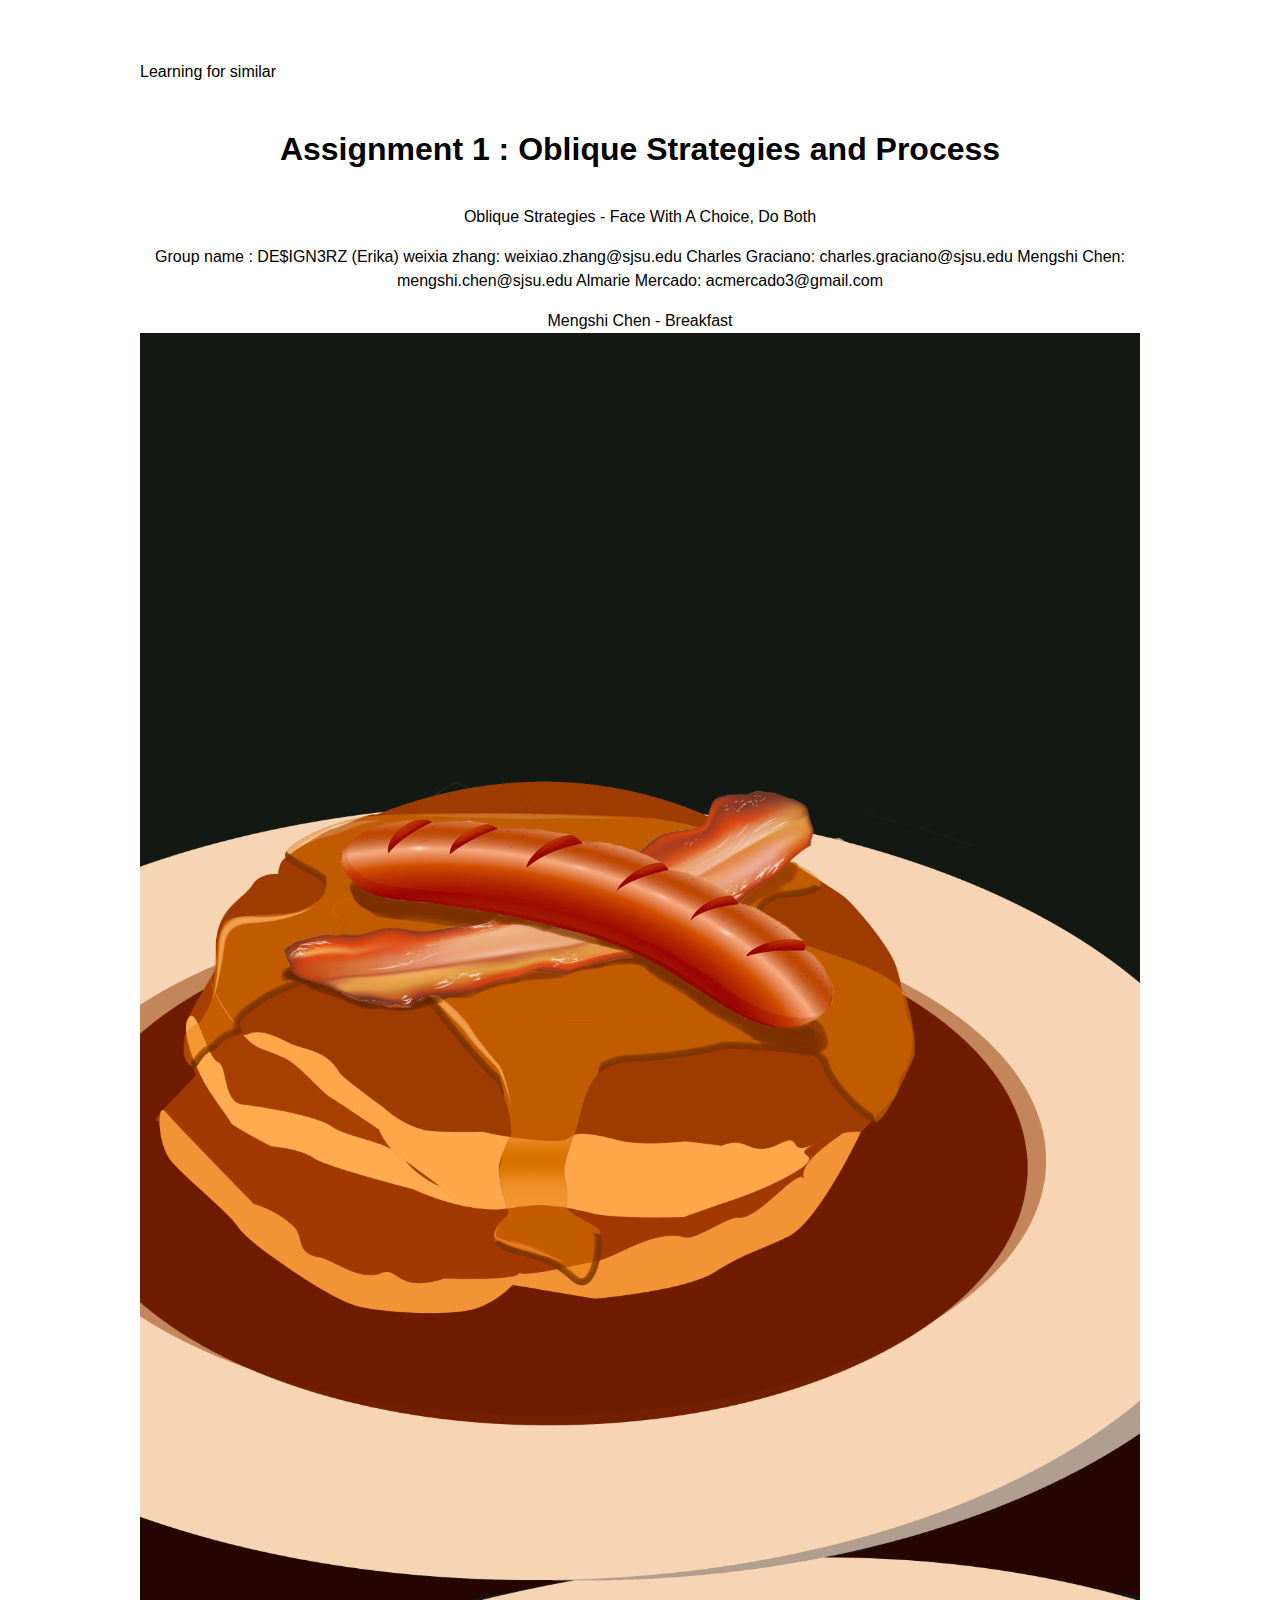
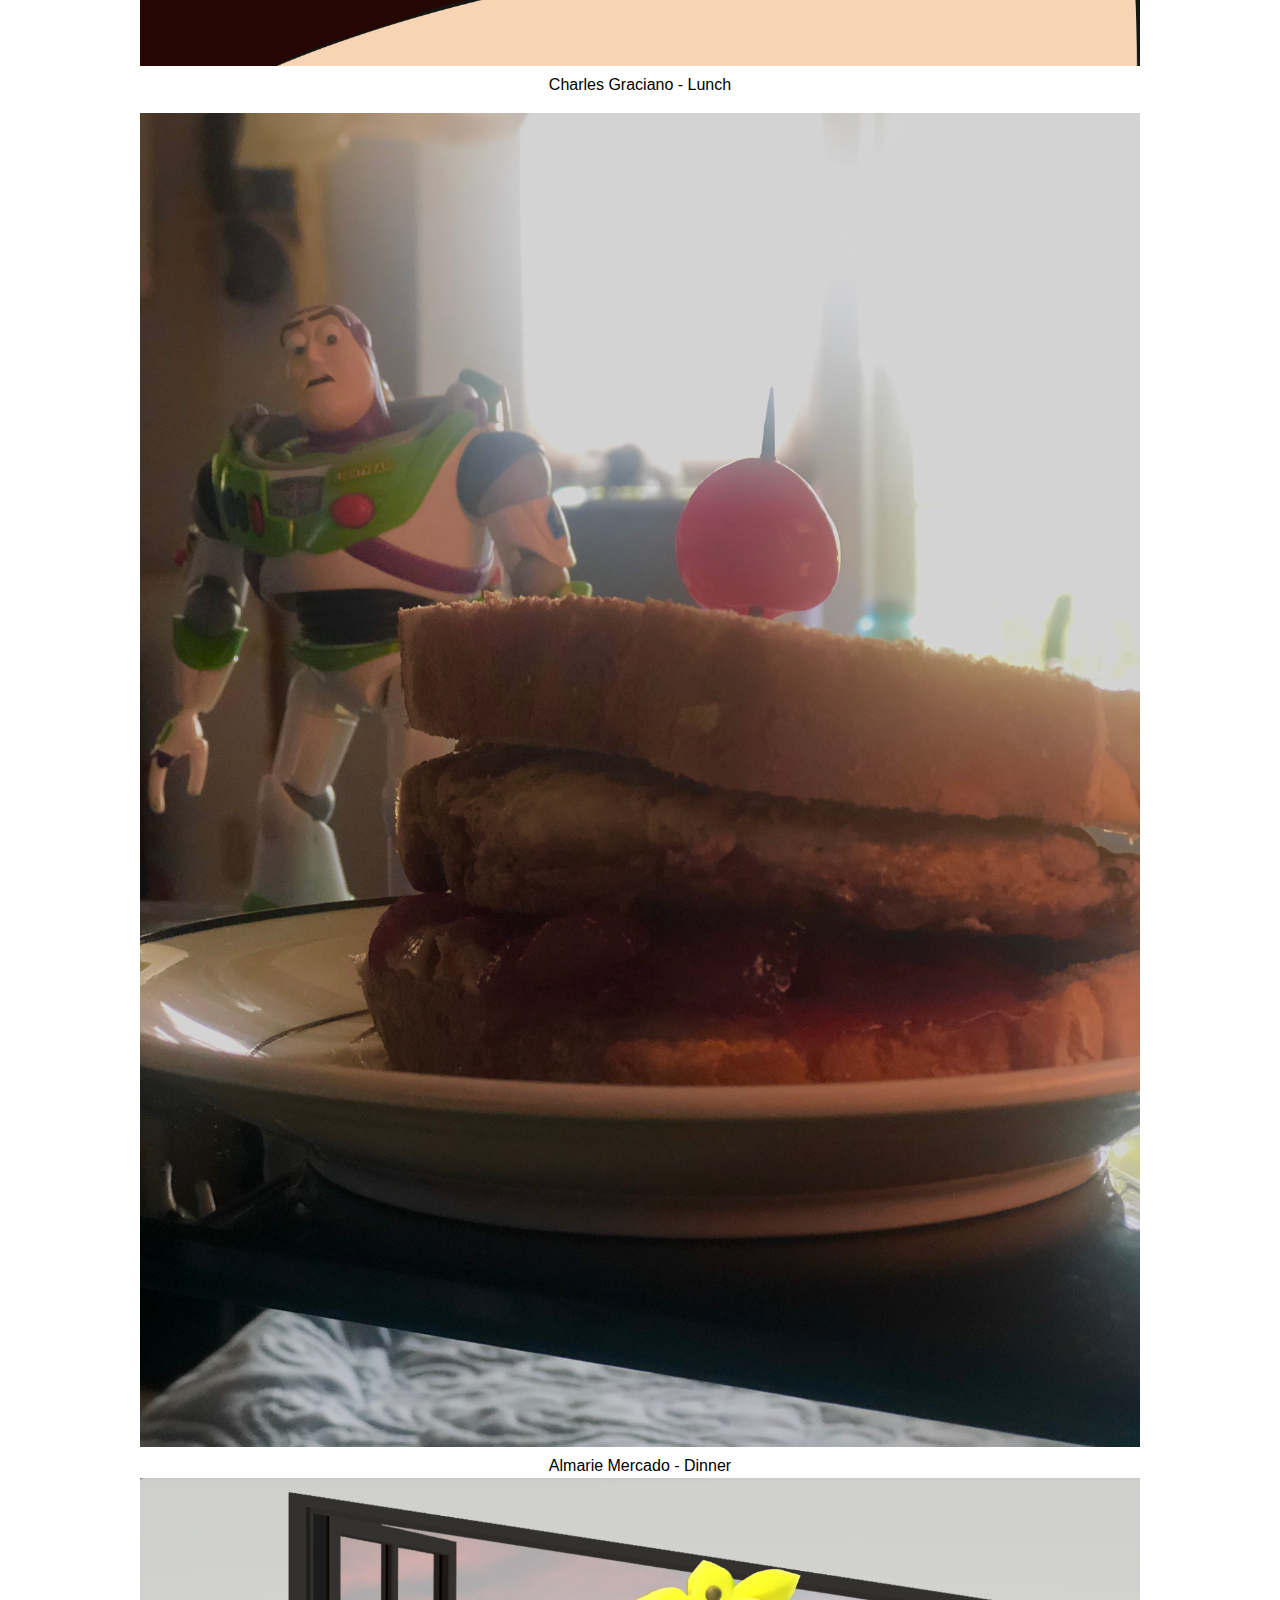
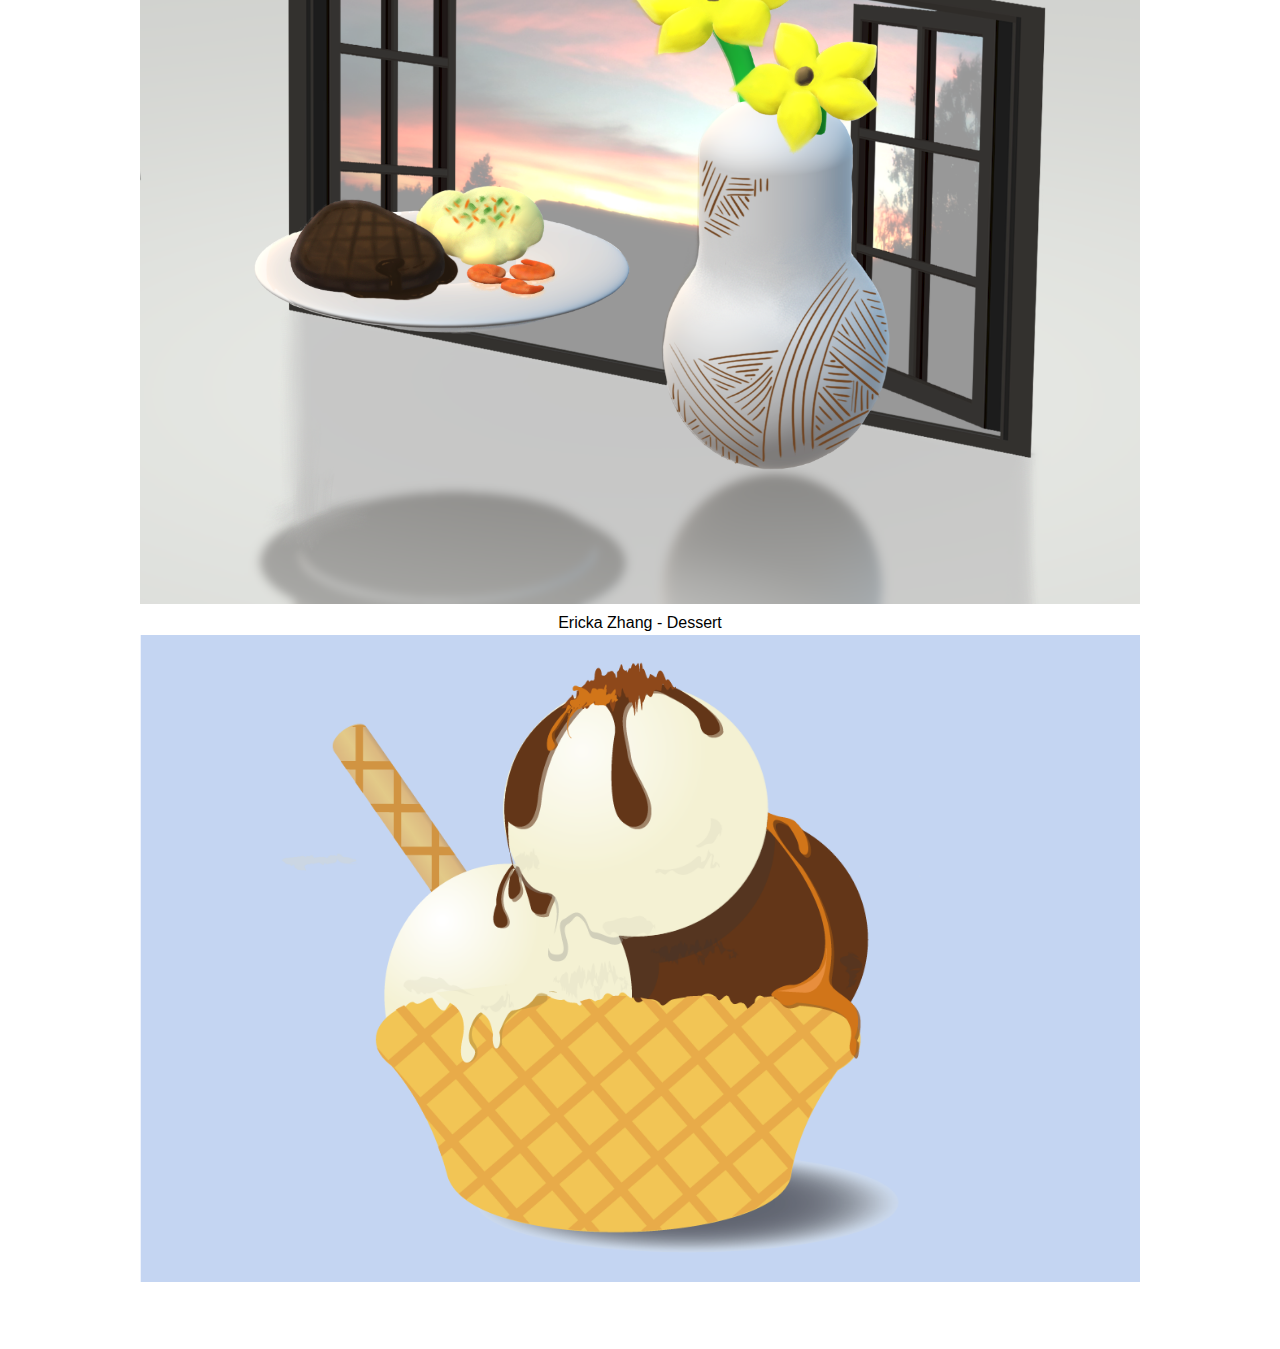
==== page1.html @ 97103f2d "Add files via upload" ====
<!DOCTYPE html>
<html>
  <head>
    <meta charset="utf-8">
    <title>(Yearning For Some Learning)</title>
 <link rel="stylesheet" type="text/css" href="main.css"> Learning for similar
  <body>
    <center>
    <h1> Assignment 1 : Oblique Strategies and Process</h1>


    <p1> Oblique Strategies - Face With A Choice, Do Both </p1>
	    
	    <p>Group name : DE$IGN3RZ
(Erika) weixia zhang: weixiao.zhang@sjsu.edu
Charles Graciano: charles.graciano@sjsu.edu
Mengshi Chen: mengshi.chen@sjsu.edu
Almarie Mercado: acmercado3@gmail.com
    </center>
	  <center>
    <p1> Mengshi Chen - Breakfast</p1>
    <img src="mengshi_breakfast.png" width="100%" height="100%">
    <p1> Charles Graciano - Lunch </p>
    <img src="IMG_3510.jpg" width="100%" height="100%">
    <p1> Almarie Mercado - Dinner</p1>
    <img src="dinner_view.png" width="100%" height="100%">
    <p1> Ericka Zhang - Dessert </p1>
    <img src="ice cream both.png" width="100%" height="100%">
    </center>
  </body>
</html>
---- main.css ----
body {
  margin: 30px auto;
  max-width: 1000px;
  font-family: "Helvetica", "Arial", sans-serif;
  line-height: 1.5;
  padding: 30px 20px;
  align: center;
}

h1 {
  padding: 20px 0px 10px 0px;
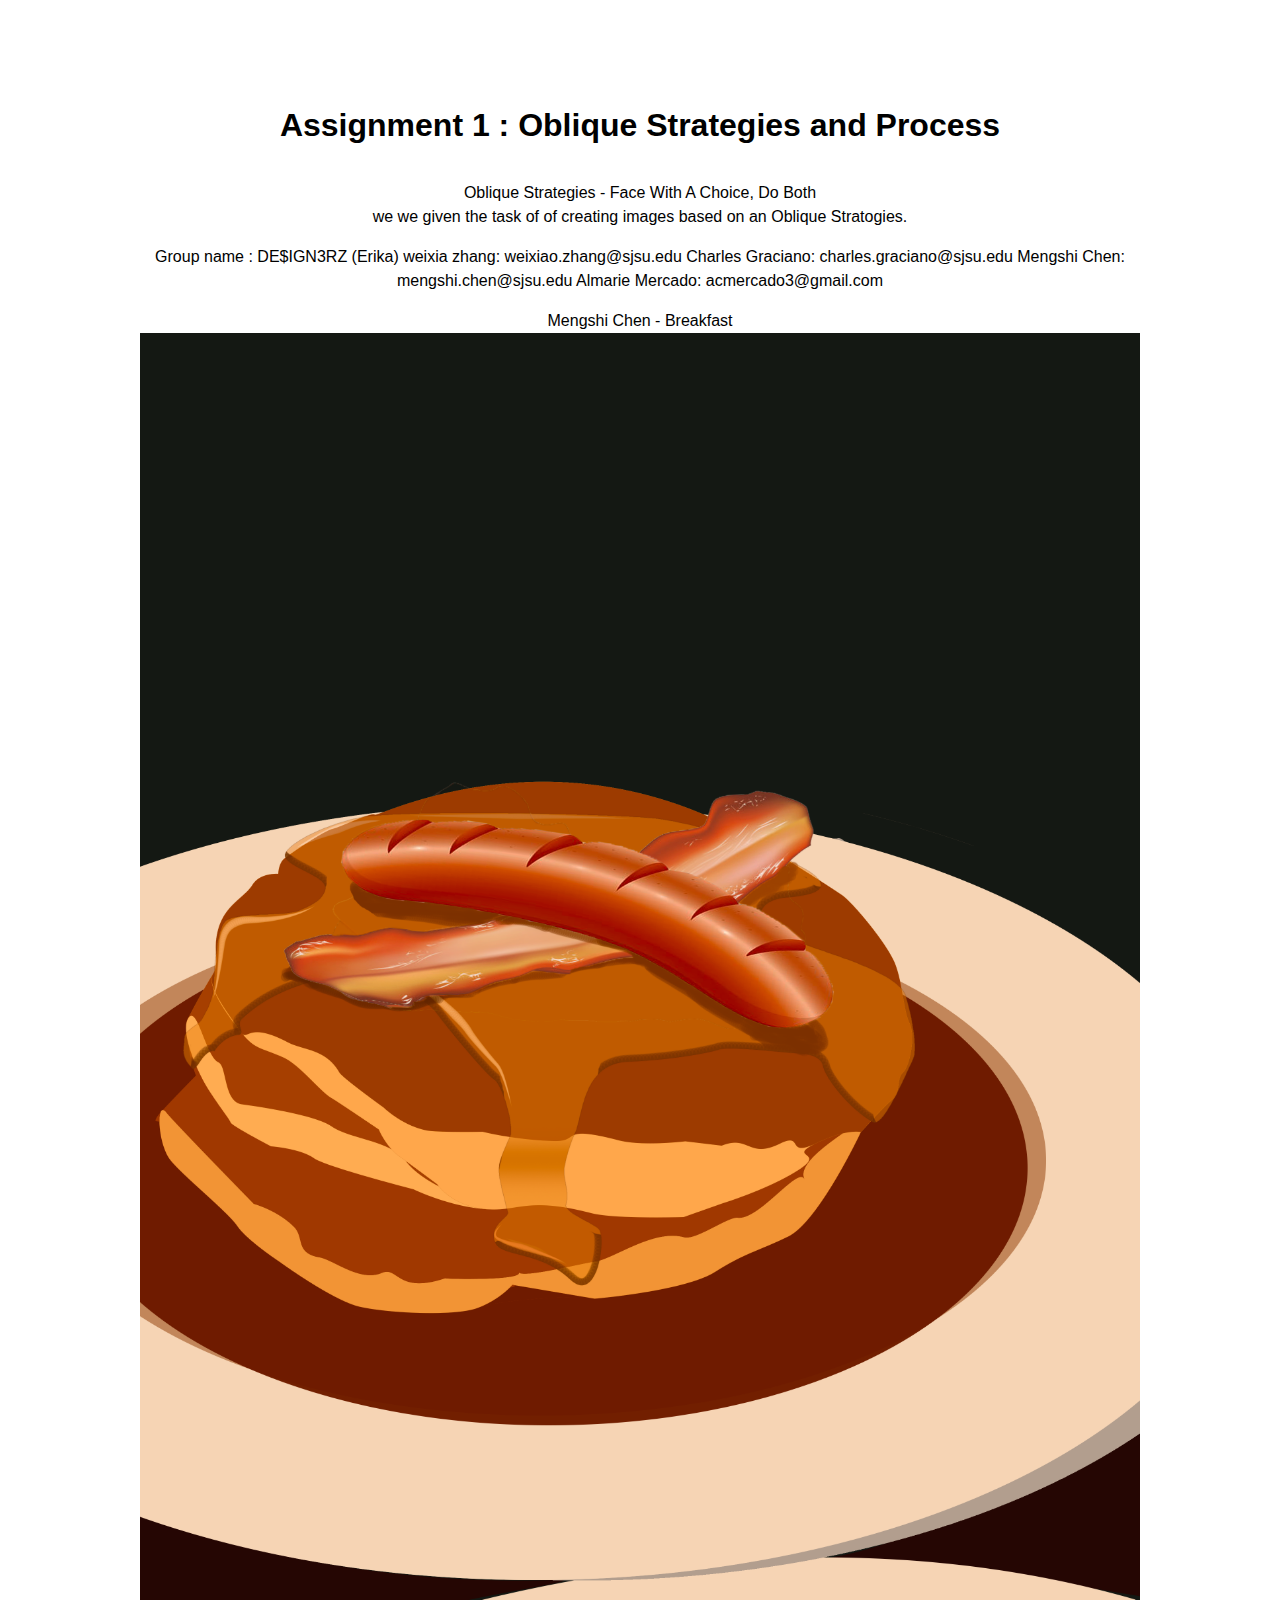
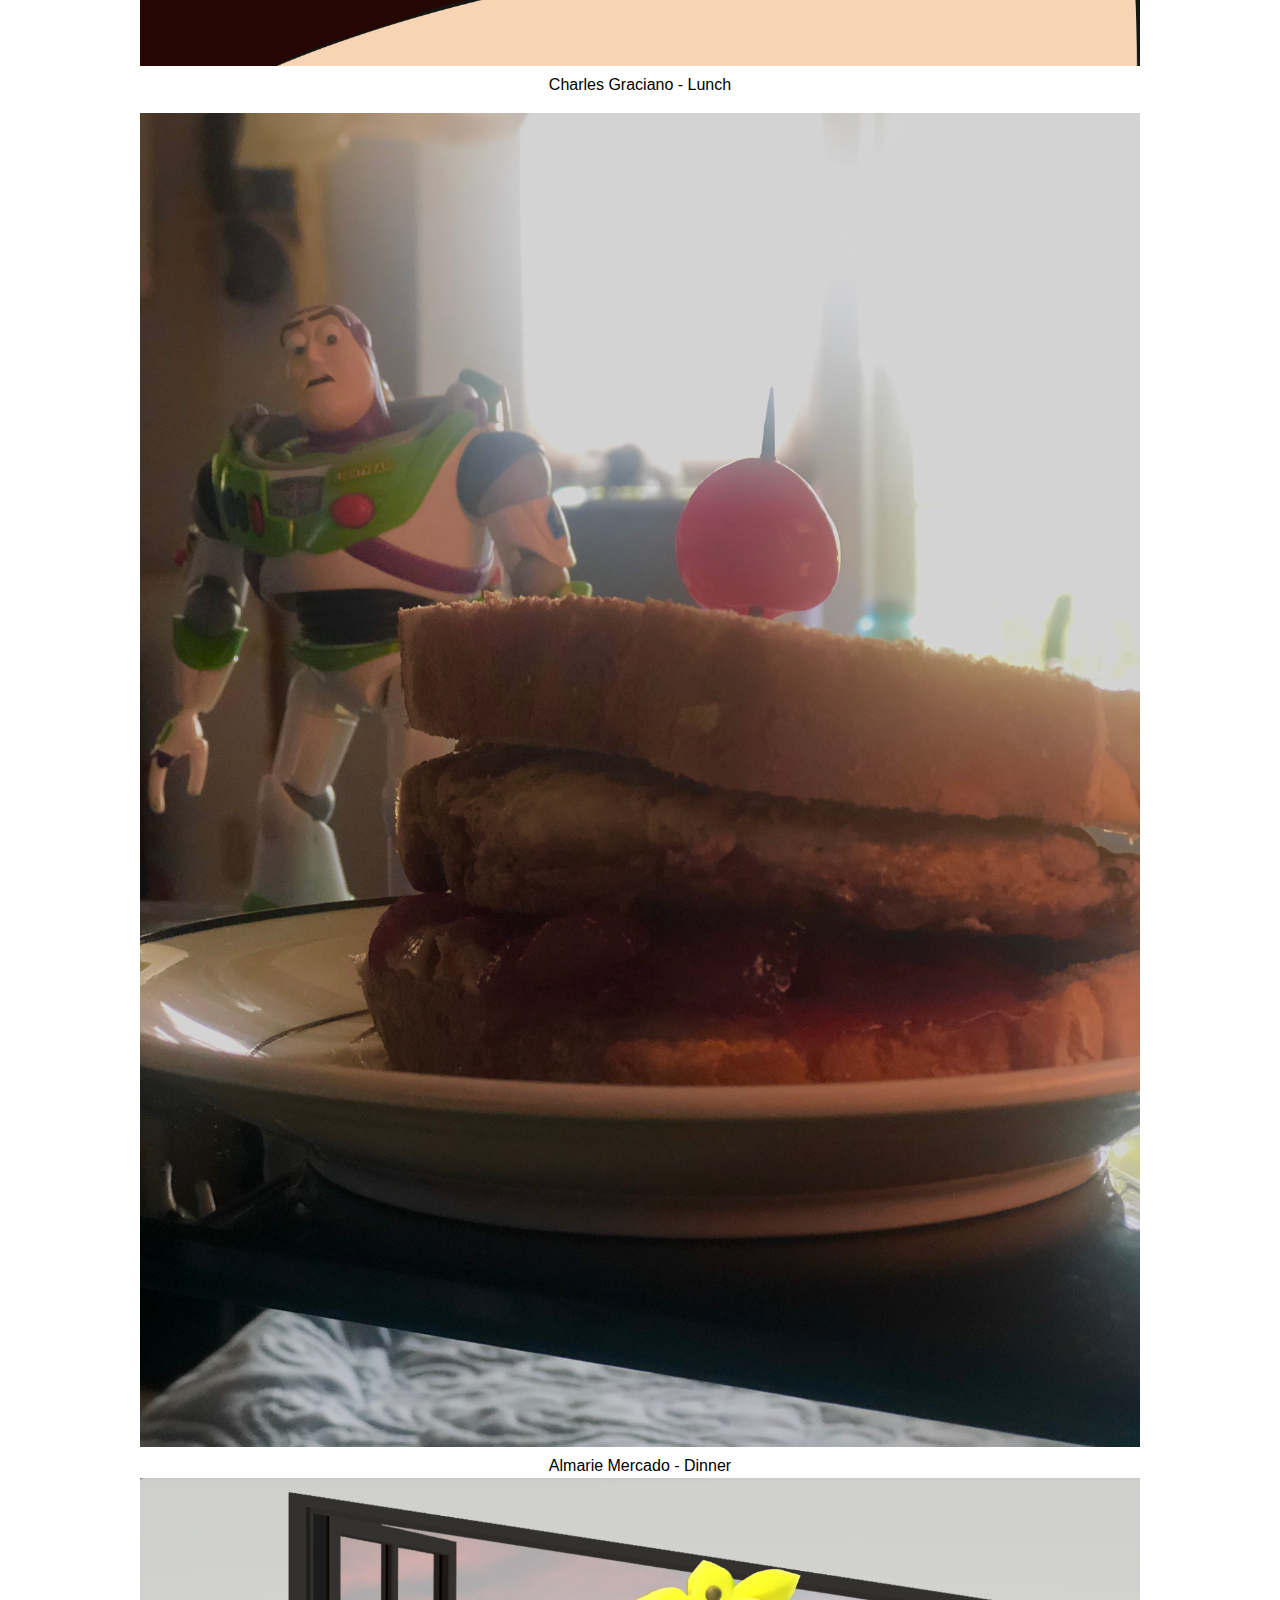
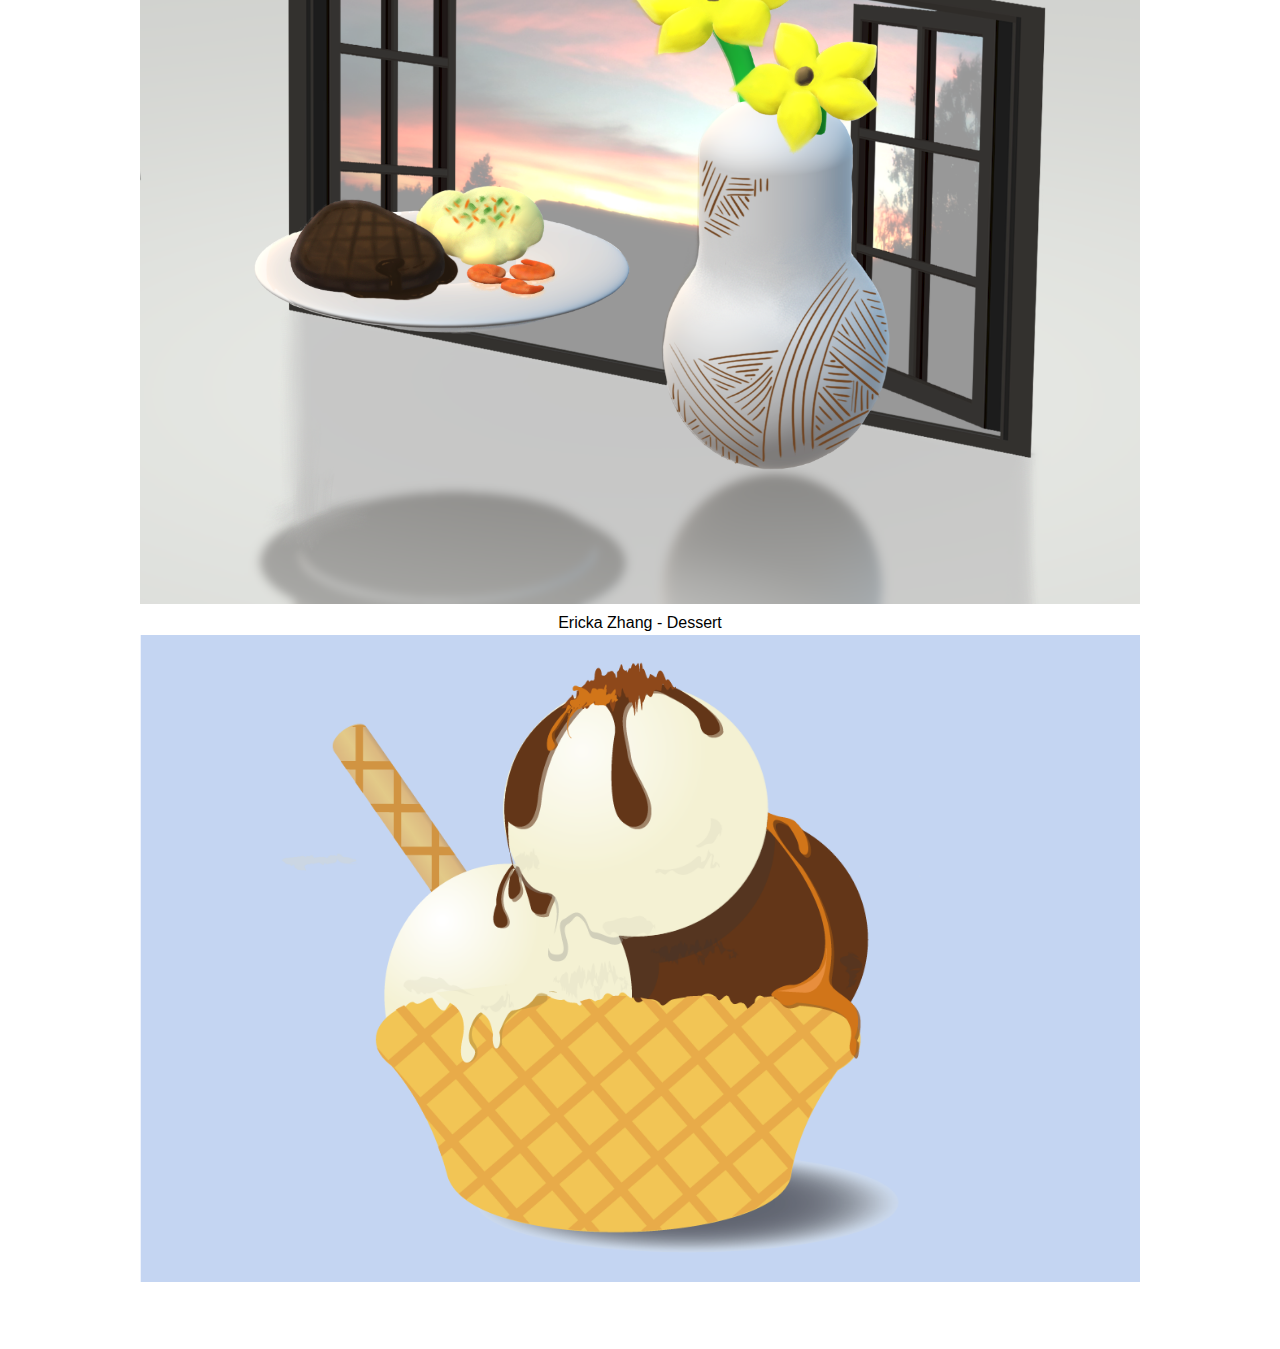
==== commit 6eca6b62: "Update page1.html" ====
--- a/page1.html
+++ b/page1.html
@@ -4,13 +4,14 @@
   <head>
     <meta charset="utf-8">
     <title>(Yearning For Some Learning)</title>
- <link rel="stylesheet" type="text/css" href="main.css"> Learning for similar
+ <link rel="stylesheet" type="text/css" href="main.css"> 
   <body>
     <center>
     <h1> Assignment 1 : Oblique Strategies and Process</h1>
 
 
-    <p1> Oblique Strategies - Face With A Choice, Do Both </p1>
+	    <p1> Oblique Strategies - Face With A Choice, Do Both 
+		    </br> we we given the task of of creating images based on an Oblique Stratogies. </p1>
 	    
 	    <p>Group name : DE$IGN3RZ
 (Erika) weixia zhang: weixiao.zhang@sjsu.edu
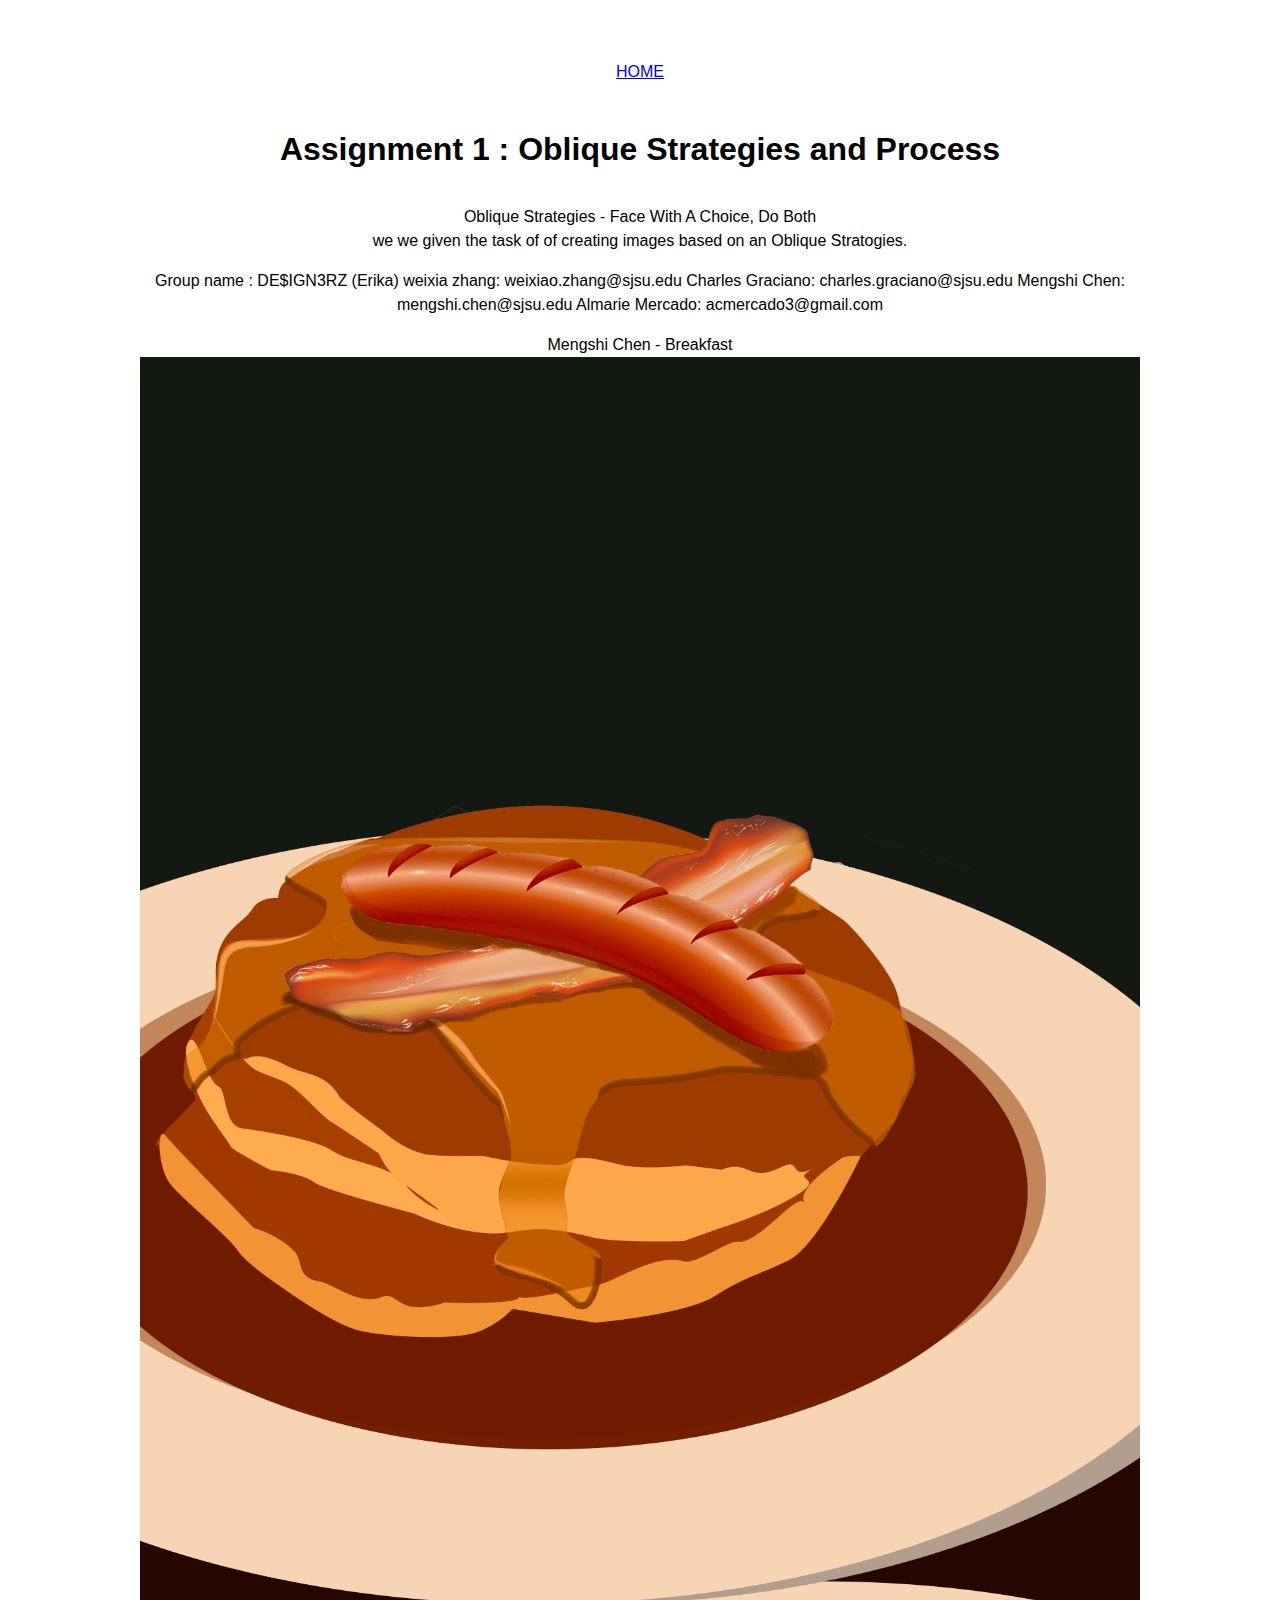
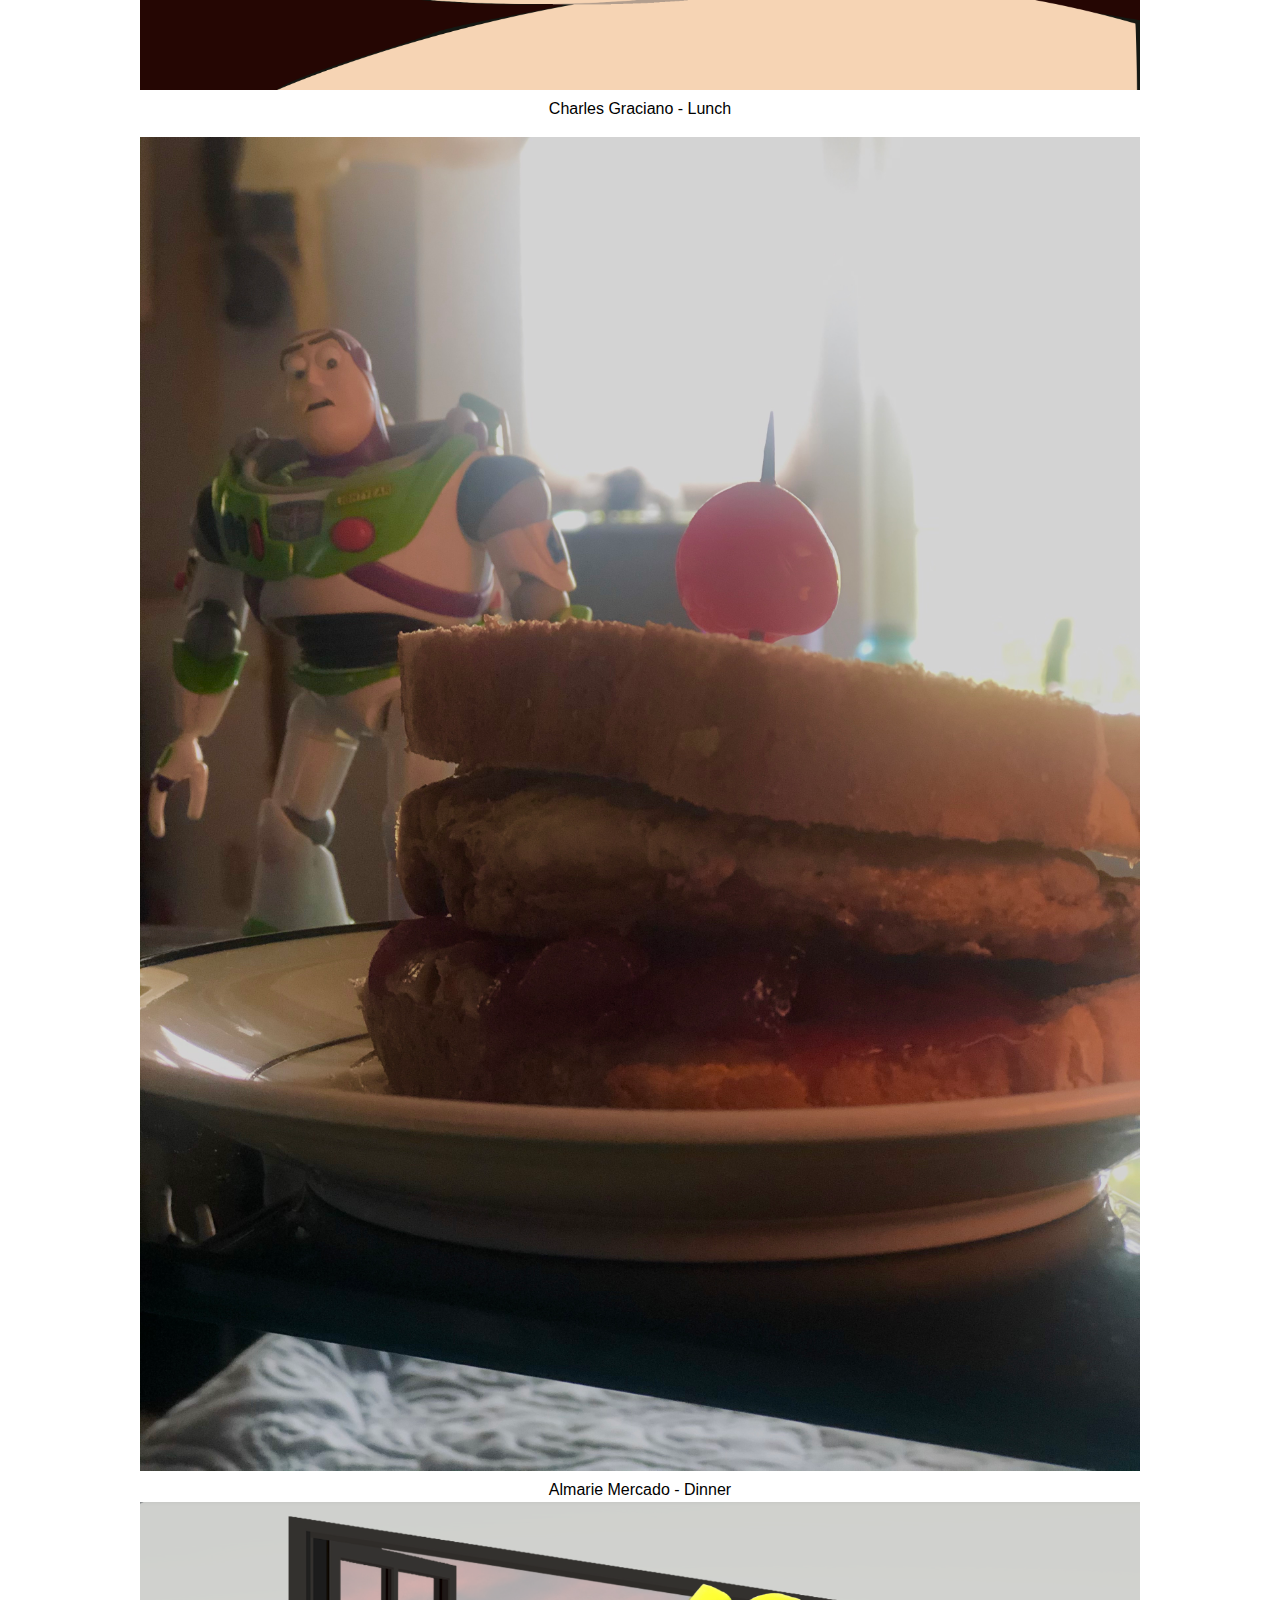
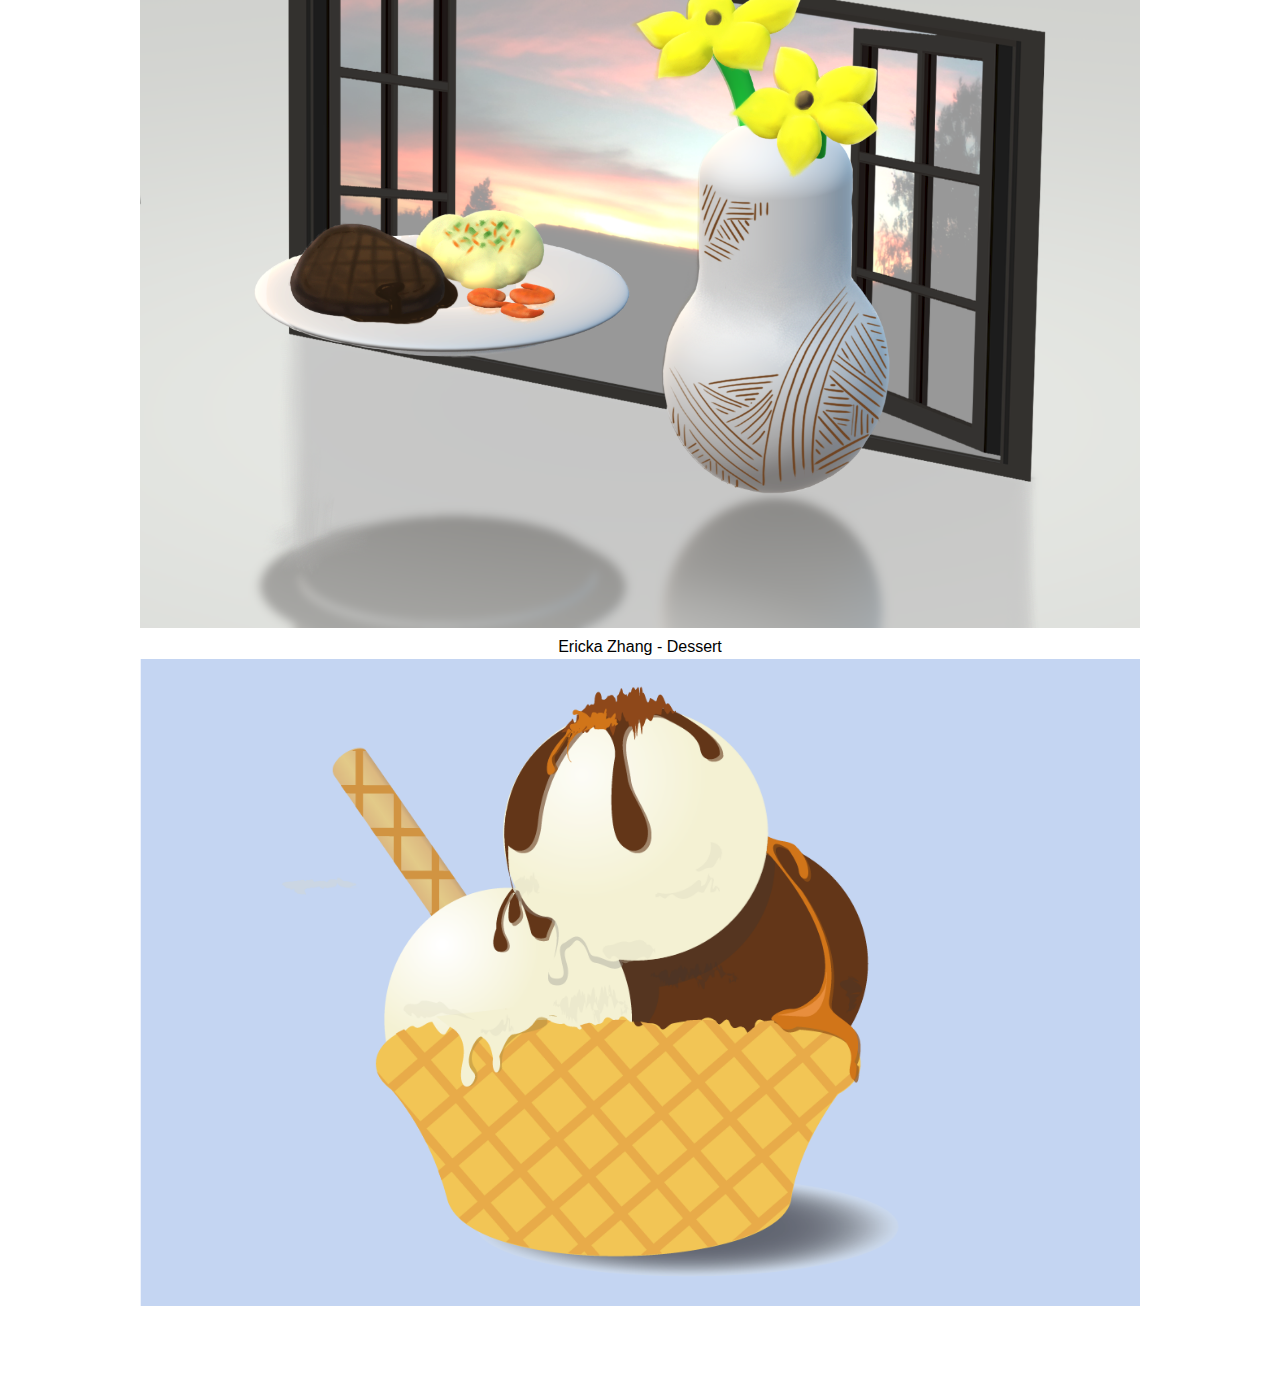
==== commit 65412540: "Update page1.html" ====
--- a/page1.html
+++ b/page1.html
@@ -7,6 +7,7 @@
  <link rel="stylesheet" type="text/css" href="main.css"> 
   <body>
     <center>
+	      <a href="index.html">HOME</a></br>
     <h1> Assignment 1 : Oblique Strategies and Process</h1>
 
 
